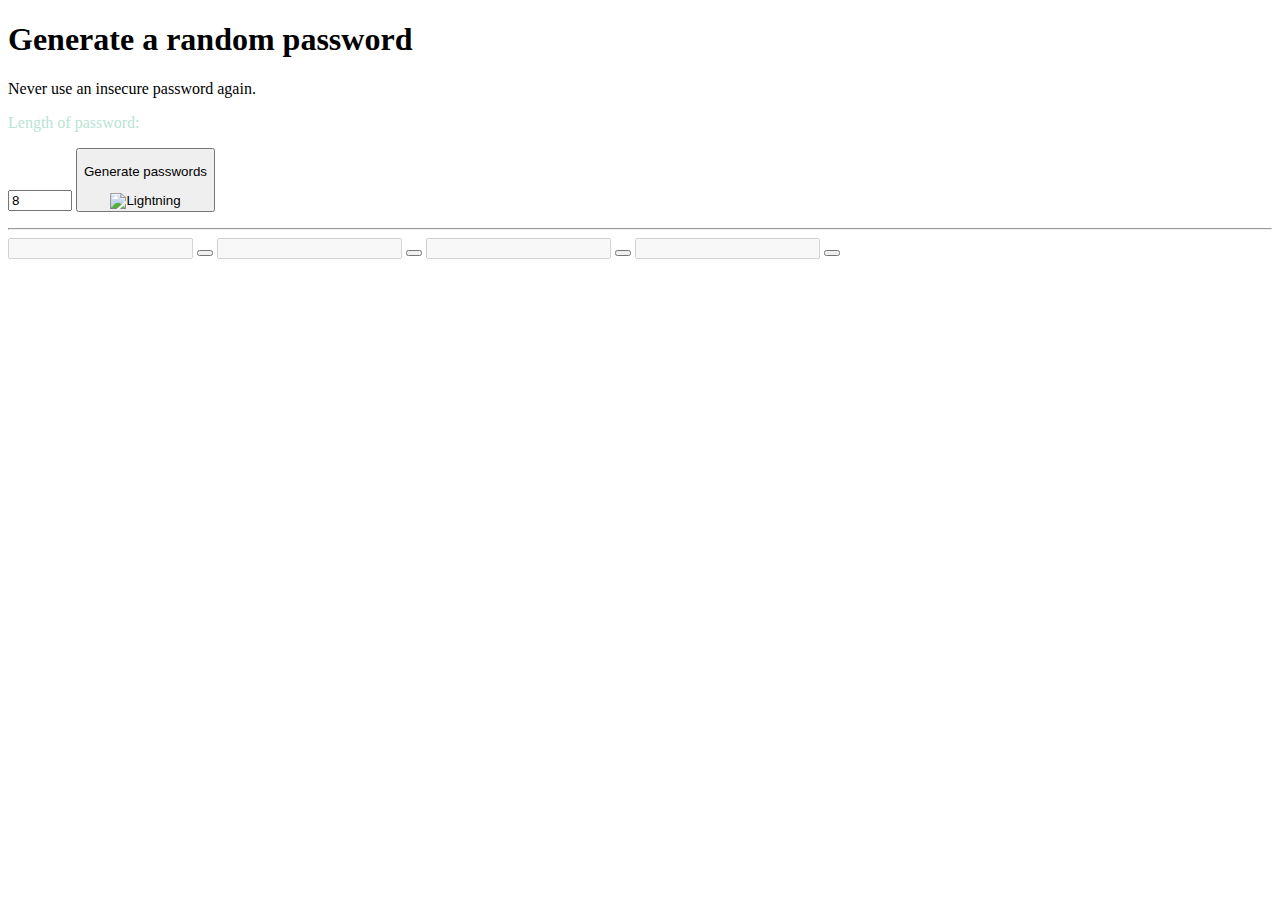
==== index.html @ 78bc722f "Rename passg.html to index.html" ====
<!DOCTYPE html>
<html lang="en">
<head>
    <meta charset="UTF-8">
    <meta http-equiv="X-UA-Compatible" content="IE=edge">
    <meta name="viewport" content="width=device-width, initial-scale=1.0">
    <link rel="stylesheet" href="css/passg.css">
    <script src="https://kit.fontawesome.com/55a9de83c3.js" crossorigin="anonymous"></script>
    <title>Random Passwords</title>
</head>
<body>
    <div class="container">
        <h1>
            <span class="white-h1">Generate a </span>
            <span class="green-h1">random password</span>
        </h1>
        <p class="supp-text">
            Never use an insecure password again.
        </p>
        <p class="supp-text" style="top:215px; color:#b8e4d5;">Length of password:</p>
        <input type="number" class="length" min="8" max="127" value="8">
        <button class="btn" onclick="randomizePassword(document.querySelector('.length').value)">
            <p class="btn-text">Generate passwords</p>
            <img src="images/Lightning bolt.png" alt="Lightning" class="bolt">
        </button>
        <p class="invalid-alert"></p>
        <hr class="line">
        <input type="text" class="field1" disabled>
        <button class="copy1"  title="Copy to clipboard"><i class="fa fa-clipboard"></i></button>
        <input type="text" class="field2" disabled> 
        <button class="copy2"  title="Copy to clipboard"><i class="fa fa-clipboard"></i></button>
        <input type="text" class="field3" disabled>
        <button class="copy3"  title="Copy to clipboard"><i class="fa fa-clipboard"></i></button>
        <input type="text" class="field4" disabled>
        <button class="copy4"  title="Copy to clipboard"><i class="fa fa-clipboard"></i></button>
    </div>
    <script src="js/passg.js"></script>
</body>
</html>
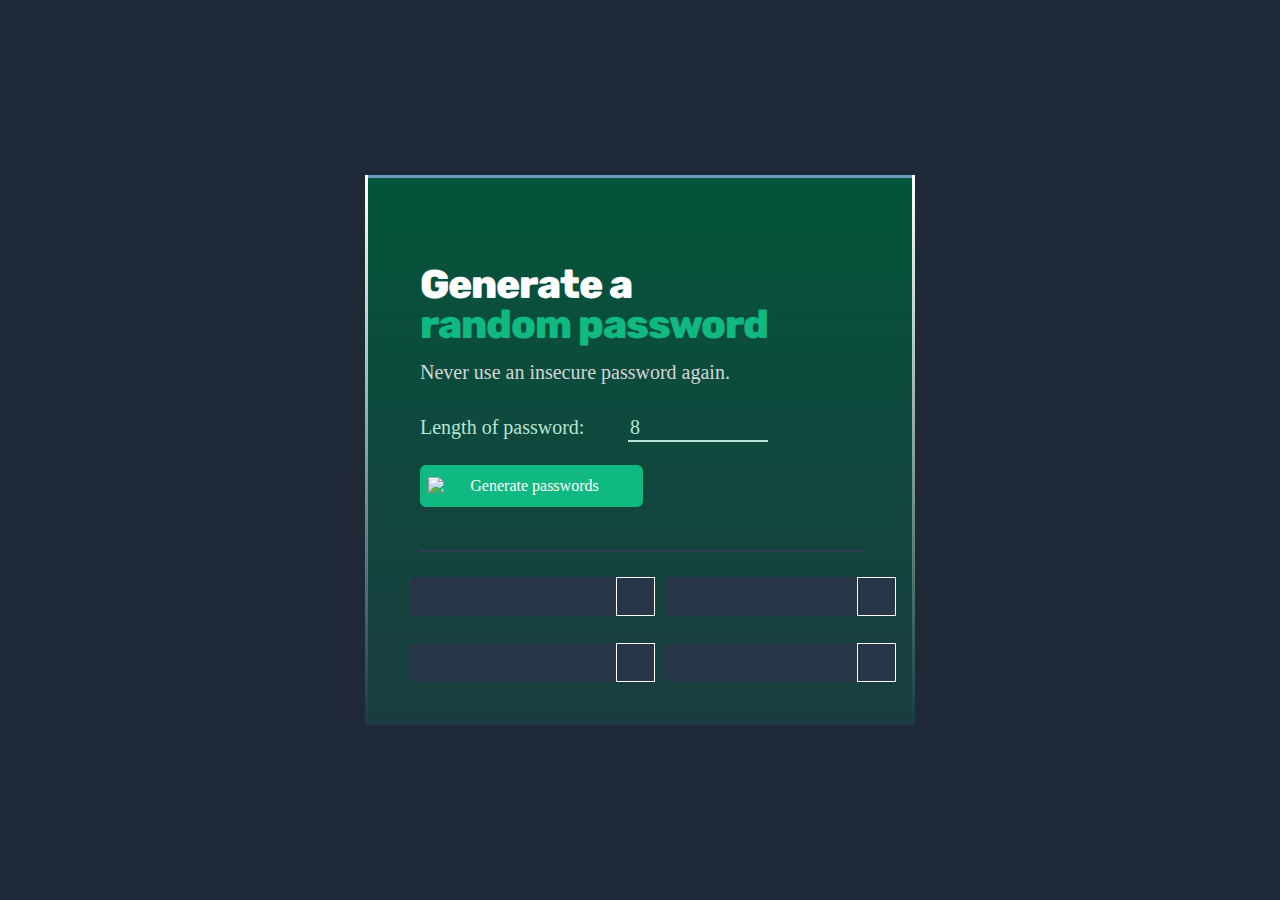
==== commit 73efe3a0: "Update index.html" ====
--- a/index.html
+++ b/index.html
@@ -5,6 +5,7 @@
     <meta http-equiv="X-UA-Compatible" content="IE=edge">
     <meta name="viewport" content="width=device-width, initial-scale=1.0">
     <link rel="stylesheet" href="css/passg.css">
+    <link rel="icon" type="image/png" href="https://cdn1.iconfinder.com/data/icons/ui-glynh-04-of-5/100/UI_Glyph_07-07-512.png">
     <script src="https://kit.fontawesome.com/55a9de83c3.js" crossorigin="anonymous"></script>
     <title>Random Passwords</title>
 </head>
--- a/css/passg.css
+++ b/css/passg.css
@@ -0,0 +1,377 @@
+@import url('https://rsms.me/inter/inter.css');
+@import url('https://fonts.googleapis.com/css2?family=Oswald:wght@700&family=Rubik:wght@700&display=swap');
+html { font-family: 'Inter', sans-serif; }
+*{
+    box-sizing: border-box;
+}
+@keyframes movingGradient{
+    0% {
+		background-position: 50% 0%;
+	}
+	50% {
+		background-position: 50% 100%;
+	}
+	100% {
+		background-position: 50% 0%;
+	}
+
+}
+body{
+    font-family: 'Rubik','Courier New', Courier, monospace;
+    /* background: linear-gradient(-45deg, #ee7752, #e73c7e, #23a6d5, #23d5ab); */
+    background-size: 400% 400%;
+    display: flex;
+    flex-direction: column;
+    align-items: center;
+    justify-content: center;
+    margin: 0;
+    overflow: hidden;
+    height: 100vh;
+    /* animation: movingGradient 15s ease infinite; */
+    background: #1F2937;
+}
+
+.container{
+    position: relative;
+    width: 550px;
+    height: 550px;
+    left: 0px;
+    /* background: #1F2937; */
+    background: linear-gradient(180deg, #04553a, #1A3C40, rgb(107, 156, 189));
+    background-size: 205% 200%;
+    animation: movingGradient 18s ease infinite alternate;
+    border-style: solid;
+    border-image: linear-gradient(to bottom, #ffffff, rgba(0, 0, 0, 0)) 1 100%;
+}
+
+h1{
+    position: absolute;
+    width: 354px;
+    height: 80px;
+    left: 52px;
+    top: 60px;
+    font-style: normal;
+    font-weight: 800;
+    font-size: 40px;
+    line-height: 40px;
+    /* or 100% */
+    letter-spacing: -0.025em;
+    /* white */
+    color: #FFFFFF;
+}
+
+.green-h1{
+    color: #10B981;
+    transition: color 1.5s ease;
+}
+.supp-text{
+    position: absolute;
+    width: 372px;
+    height: 28px;
+    left: 52px;
+    top: 160px;
+    font-family: 'Inter';
+    font-style: normal;
+    font-weight: 400;
+    font-size: 20px;
+    line-height: 28px;
+    color: #D5D4D8;
+}
+input::-webkit-outer-spin-button,
+input::-webkit-inner-spin-button {
+  -webkit-appearance: none;
+  margin: 0;
+}
+.length{
+    position: absolute;
+    width: 140px;
+    height: 28px;
+    left: 260px;
+    top: 236px;
+    font-family: 'Inter';
+    font-style: normal;
+    font-weight: 400;
+    font-size: 20px;
+    line-height: 20px;
+    background: rgba(0, 0, 0, 0);
+    /* border: black solid 0px 0px 2px 0px; */
+    border: 0;
+    -webkit-appearance: none;
+    border-bottom: #b8e4d5 solid 2px;
+    color: #b8e4d5;
+    white-space: nowrap;
+}
+.length:focus, .length:active{
+    outline: none;
+}
+.btn{
+    display: flex;
+    flex-direction: row;
+    justify-content: center;
+    align-items: center;
+    padding: 9px 17px 9px 15px;
+    border: 0;
+    position: absolute;
+    width: 223px;
+    height: 42px;
+    left: 52px;
+    top: 287px;
+    cursor: pointer;
+    background: #10B981;
+    /* shadow/sm */
+    box-shadow: 0px 1px 2px rgba(0, 0, 0, 0.05);
+    border-radius: 6px;
+}
+.btn:focus, .btn:active{
+    outline: none;
+}
+.btn-text{
+    position: static;
+    width: 159px;
+    height: 24px;
+    left: 47px;
+    top: 9px;
+    font-family: 'Inter';
+    font-style: normal;
+    font-weight: 500;
+    font-size: 16px;
+    line-height: 24px;
+    color: #FFFFFF;
+    flex: none;
+    order: 1;
+    flex-grow: 0;
+    margin: 0px 4px 0px 12px;
+    transition: color 0.5s ease;
+}
+.btn:active{
+    transform: scale(0.97);
+}
+.btn:hover .btn-text{
+    color: #273549;
+}
+
+.bolt{
+    position: absolute;
+    left: 8px;
+    right: 191px;
+    top: 12px;
+    bottom: 12px;
+    transition: color 0.5s ease;
+    /* background: #FFFFFF; */
+}
+.invalid-alert{
+    position: absolute;
+    width: 372px;
+    height: 28px;
+    left: 56px;
+    top: 320px;
+    font-family: 'Inter';
+    font-style: normal;
+    font-weight: bold;
+    font-size: 16px;
+    line-height: 28px;
+    color: #c20000;
+}
+.line{
+    position: absolute;
+    width: 446px;
+    height: 0px;
+    left: 52px;
+    top: 364px;
+    
+    border: 1px solid #2F3E53;
+}
+
+.field1{
+    position: absolute;
+    width: 211px;
+    height: 39px;
+    left: 42px;
+    top: 399px;
+    border: 0;
+    background: #273549;
+    border-radius: 6px;
+/* input value style */
+    font-family: 'Inter';
+    font-style: normal;
+    font-weight: 500;
+    font-size: 16px;
+    line-height: 32px;
+    /* identical to box height, or 200% */
+    
+    text-align: center;
+    
+    color: #55F991;
+    /* show only limited text if user chooses a huge length */
+    overflow: hidden;
+    text-overflow: ellipsis;
+    white-space: nowrap;
+}
+.field2{
+    position: absolute;
+    width: 211px;
+    height: 39px;
+    left: 297px;
+    top: 399px;
+    border: 0;
+    background: #273549;
+    border-radius: 6px;
+    /* input value style */
+    font-family: 'Inter';
+    font-style: normal;
+    font-weight: 500;
+    font-size: 16px;
+    line-height: 32px;
+    /* identical to box height, or 200% */
+    
+    text-align: center;
+    
+    color: #55F991;
+    /* show only limited text if user chooses a huge length */
+    overflow: hidden;
+    text-overflow: ellipsis;
+    white-space: nowrap;
+}
+.field3{
+    position: absolute;
+    width: 211px;
+    height: 39px;
+    left: 42px;
+    top: 465px;
+    border: 0;
+    background: #273549;
+    border-radius: 6px;
+    /* input value style */
+    font-family: 'Inter';
+    font-style: normal;
+    font-weight: 500;
+    font-size: 16px;
+    line-height: 32px;
+    /* identical to box height, or 200% */
+    
+    text-align: center;
+    
+    color: #55F991;
+    /* show only limited text if user chooses a huge length */
+    overflow: hidden;
+    text-overflow: ellipsis;
+    white-space: nowrap;
+}
+.field4{
+    position: absolute;
+    width: 211px;
+    height: 39px;
+    left: 297px;
+    top: 465px;
+    border: 0;
+    background: #273549;
+    border-radius: 6px;
+    /* input value style */
+    font-family: 'Inter';
+    font-style: normal;
+    font-weight: 500;
+    font-size: 16px;
+    line-height: 32px;
+    /* identical to box height, or 200% */
+    
+    text-align: center;
+    
+    color: #55F991;
+    /* show only limited text if user chooses a huge length */
+    overflow: hidden;
+    text-overflow: ellipsis;
+    white-space: nowrap;
+}
+.copy1{
+    position: absolute;
+    width: 39px;
+    height: 39px;
+    left: 248px;
+    top: 399px;
+    border: #fff solid 1px;
+    background: #273549;
+    color: #fff;
+    cursor: pointer; 
+}
+.copy2{
+    position: absolute;
+    width: 39px;
+    height: 39px;
+    left: 489px;
+    top: 399px;
+    border: #fff solid 1px;
+    background: #273549; 
+    color: #fff;
+    cursor: pointer; 
+}
+.copy3{
+    position: absolute;
+    width: 39px;
+    height: 39px;
+    left: 248px;
+    top: 465px;
+    border: #fff solid 1px;
+    background: #273549;
+    color: #fff;
+    cursor: pointer; 
+}
+.copy4{
+    position: absolute;
+    width: 39px;
+    height: 39px;
+    left: 489px;
+    top: 465px;
+    border: #fff solid 1px;
+    background: #273549; 
+    color: #fff;
+    cursor: pointer; 
+}
+
+@media screen and (max-width: 414px){
+    body{
+        overflow: hidden;
+    }
+    .container{
+        width: 100vw;
+        left: 20px;
+        height: 100vh;
+    }
+    .line{
+        width: 330px;
+        left: 32px;
+    }
+    h1{
+        font-size: 35px;
+    }
+    .green-h1{
+        white-space: nowrap;
+    }
+    h1, .supp-text, .btn, .invalid-alert{
+        left: 30px;
+        
+    }
+    .supp-text, .length{
+        font-size: 15px;
+    }
+    .length{
+        left: 188px;
+        top: 228px;
+    }
+    .field1, .field2, .field3, .field4{
+        left: 42px;
+        width: 231px;
+    }
+    .field2, .copy2{
+        top: 449px;
+    }
+    .field3, .copy3{
+        top: 499px;
+    }
+    .field4, .copy4{
+        top: 549px;
+    }
+    .copy1, .copy2, .copy3, .copy4{
+        left: 288px;
+    }
+
+}
